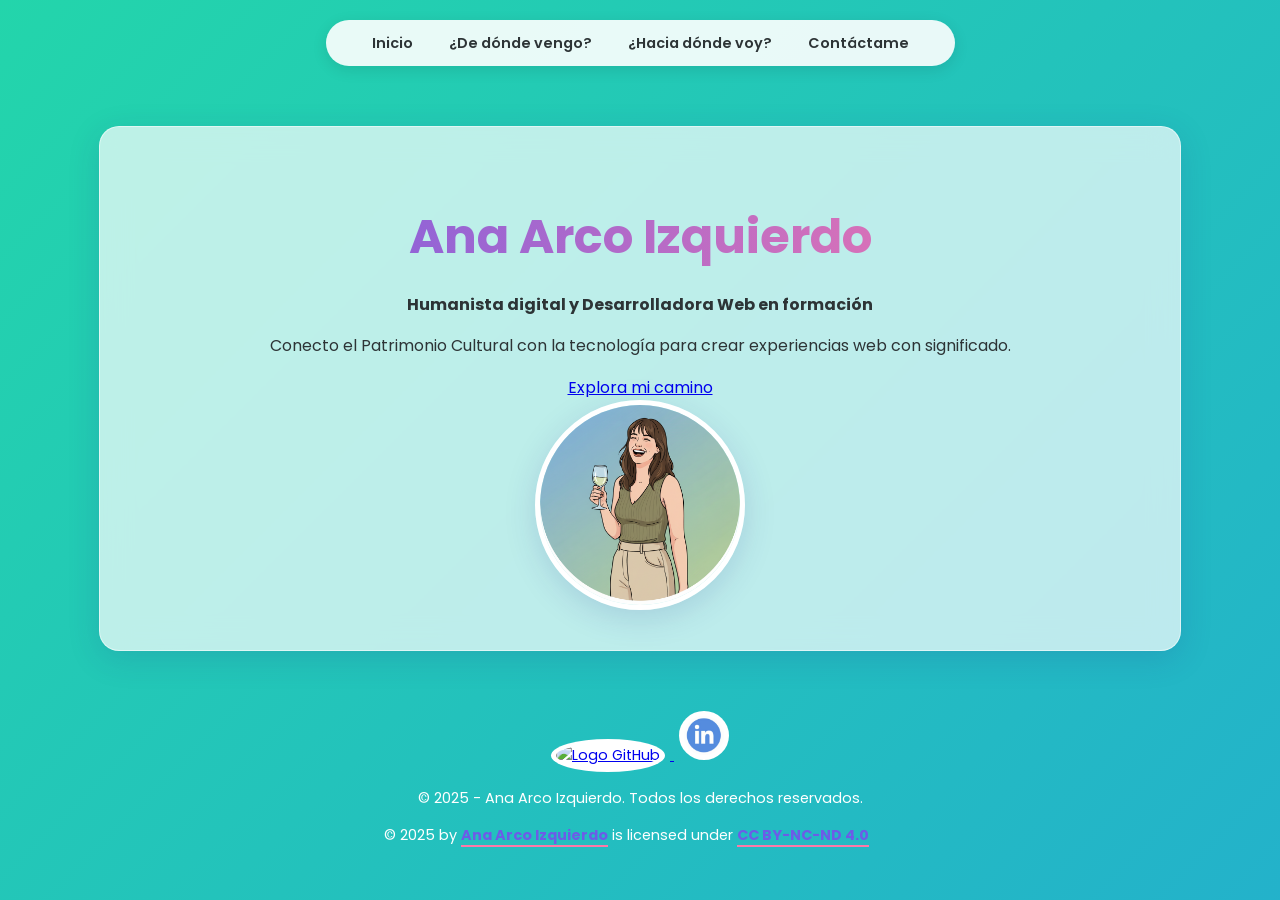
==== index.html @ acea3f71 ""feature: first cv interface"" ====
<!DOCTYPE html>
<!-- especifica el idioma de la página web, para facilitar las traducciones por ejemplo !-->
<html lang="es">
<head>
    <!-- Esta etiqueta sirver para poder representar tildes del español -->
    <meta charset="UTF-8">

    <!-- La etiqueta viewport es obligatoria en la actualidad para mostrar el 100% de la pantalla del móvil -->
    <meta name="viewport" content="width=device-width, initial-scale=1.0">
    
    <!-- descripción y resumen para los motores de búsqueda -->
    <meta name="description" content="Resumen breve y único del contenido de esta página.">
    
    <!-- Título visible en el navegador -->
    <title>Título de la Página - Ana Arco</title>
    
    <!-- Enlace para conectar el css.  <link rel="stylesheet" href="css/style.css"> -->
	<link rel="stylesheet" href="style/style1.css">
	
	<!-- Enlace para favicon -->
	<link rel="icon" href="images/favicon_ana.jpg" type="image/x-icon">
	
</head>
<body><center>

    <header>
        <nav>
            <th>
                <td><a href="index.html">Inicio</a></td>
                <td><a href="trayectoria.html">¿De dónde vengo?</a></td>
                <td><a href="enfoque.html">¿Hacia dónde voy?</a></td>
                <td><a href="contacto.html">Contáctame</a></td>
            </ul>
        </nav>
    </header>

    <main>
		<h1>Ana Arco Izquierdo</h1>
		<section>
			<p><strong>Humanista digital y Desarrolladora Web en formación</strong> </p>
			<p>Conecto el Patrimonio Cultural con la tecnología para crear experiencias web con significado.</p>
			<a href="trayectoria.html">Explora mi camino</a>
		</section>
		<img src="images/avatar1_Ana.png" alt="avatar de Ana" width="300">
    </main>
    <footer>
        <div class="social-links">
            <!-- target="_blank" - Instrucción para 'Abrir en una Nueva Pestaña' -->
            <!-- Protección contra phishing -->
            <!-- rel="noopener noreferrer" instrucción para 'Abrir el enlace en una nueva pestaña, pero abre enlace 
            de forma segura, cortando cualquier lazo con mi página, y de forma privada, sin decirle a dónde vas desde aquí." -->
            
            <a href="https://github.com/Anarkz7" target="_blank" rel="noopener noreferrer">
				<img src="https://cdn.worldvectorlogo.com/logos/github-icon-2.svg" alt="Logo GitHub" width="40">
			</a>
			<a href="https://www.linkedin.com/in/ana-arco-izquierdo-b6732329b/" target="_blank" rel="noopener noreferrer">
				<img src="images/logoLinkedin.png" alt="Logo Linkedin" width="40>">
			</a>
        </div>
        <!-- El &copy; presenta en la página web el símbolo de copiright -->
        <p>&copy; 2025 - Ana Arco Izquierdo. Todos los derechos reservados.</p>
		<p>© 2025 by 
			<a href="https://example.com">Ana Arco Izquierdo</a> 
			is licensed under 
			<a href="https://creativecommons.org/licenses/by-nc-nd/4.0/">CC BY-NC-ND 4.0</a>
			<img src="https://mirrors.creativecommons.org/presskit/icons/cc.svg" alt="" style="max-width: 1em;max-height:1em;margin-left: .2em;">
			<img src="https://mirrors.creativecommons.org/presskit/icons/by.svg" alt="" style="max-width: 1em;max-height:1em;margin-left: .2em;">
			<img src="https://mirrors.creativecommons.org/presskit/icons/nc.svg" alt="" style="max-width: 1em;max-height:1em;margin-left: .2em;">
			<img src="https://mirrors.creativecommons.org/presskit/icons/nd.svg" alt="" style="max-width: 1em;max-height:1em;margin-left: .2em;">
		</p>
    </footer>

</center></body>
</html>
---- style/style1.css ----
/* =========================================
   1. IMPORTACIÓN Y VARIABLES
   ========================================= */
@import url('https://fonts.googleapis.com/css2?family=Poppins:wght@300;400;600;700&display=swap');

:root {
    /* Colores Vibrantes pero Suaves */
    --primary: #6c5ce7;      /* Violeta moderno */
    --secondary: #a29bfe;    /* Lavanda */
    --accent: #fd79a8;       /* Rosa chicle suave */
    --dark: #2d3436;         /* Texto oscuro */
    --light: #ffffff;        /* Texto claro */
    
    /* Efecto Cristal (Glassmorphism) */
    --glass-bg: rgba(255, 255, 255, 0.7);
    --glass-border: 1px solid rgba(255, 255, 255, 0.5);
    --blur: blur(15px);
    
    /* Sombras modernas */
    --shadow: 0 8px 32px 0 rgba(31, 38, 135, 0.15);
}

/* =========================================
   2. FONDO ANIMADO (El factor "WOW")
   ========================================= */
body {
    font-family: 'Poppins', sans-serif;
    margin: 0;
    padding: 0;
    color: var(--dark);
    line-height: 1.6;
    min-height: 100vh;
    
    /* Fondo con degradado animado */
    background: linear-gradient(-45deg, #ee7752, #e73c7e, #23a6d5, #23d5ab);
    background-size: 400% 400%;
    animation: gradientBG 15s ease infinite;
    
    display: flex;
    flex-direction: column;
}

@keyframes gradientBG {
    0% { background-position: 0% 50%; }
    50% { background-position: 100% 50%; }
    100% { background-position: 0% 50%; }
}

/* =========================================
   3. HEADER Y NAVEGACIÓN (FLOTANTE)
   ========================================= */
header {
    padding: 20px;
    display: flex;
    justify-content: center;
}

nav {
    background: rgba(255, 255, 255, 0.9);
    padding: 10px 30px;
    border-radius: 50px; /* Forma de píldora */
    box-shadow: 0 4px 15px rgba(0,0,0,0.1);
}

nav ul {
    list-style: none;
    display: flex;
    gap: 20px;
    margin: 0;
    padding: 0;
    align-items: center; /* Alineación vertical */
}

nav a {
    text-decoration: none;
    color: var(--dark);
    font-weight: 600;
    font-size: 0.9rem;
    padding: 8px 16px;
    border-radius: 20px;
    transition: all 0.3s ease;
}

nav a:hover {
    background-color: var(--primary);
    color: white;
    transform: translateY(-2px);
}

/* =========================================
   4. CONTENEDOR CRISTAL (MAIN)
   ========================================= */
main {
    max-width: 1000px;
    width: 90%;
    margin: 40px auto;
    background: var(--glass-bg);
    backdrop-filter: var(--blur); /* Aquí ocurre la magia del desenfoque */
    -webkit-backdrop-filter: var(--blur); /* Para Safari */
    border: var(--glass-border);
    border-radius: 20px;
    padding: 40px;
    box-shadow: var(--shadow);
    flex: 1; /* Empuja el footer */
}

/* Títulos con Degradado de Texto */
h1 {
    font-size: 3rem;
    text-align: center;
    margin-bottom: 1rem;
    background: linear-gradient(to right, var(--primary), var(--accent));
    -webkit-background-clip: text;
    background-clip: text;
    color: transparent; /* El texto toma el color del fondo */
    font-weight: 700;
}

h2 {
    color: var(--primary);
    font-size: 1.8rem;
    margin-top: 2rem;
    border-bottom: 2px solid rgba(108, 92, 231, 0.2);
    padding-bottom: 10px;
    display: inline-block;
}

h3 {
    color: var(--accent);
    margin-top: 1.5rem;
}

/* Enlaces bonitos dentro del texto */
p a {
    color: var(--primary);
    font-weight: bold;
    text-decoration: none;
    border-bottom: 2px solid var(--accent);
}

/* =========================================
   5. IMÁGENES Y TARJETAS
   ========================================= */
img {
    max-width: 100%;
    height: auto;
    border-radius: 15px;
    transition: transform 0.4s ease;
}

img:hover {
    transform: scale(1.02) rotate(1deg); /* Efecto divertido al pasar ratón */
    box-shadow: 0 10px 20px rgba(0,0,0,0.2);
}

/* Avatar circular perfecto */
img[alt*="avatar"], img[alt*="Avatar"] {
    width: 200px;
    height: 200px;
    object-fit: cover;
    border-radius: 50%;
    border: 5px solid white;
    box-shadow: var(--shadow);
    margin: 0 auto;
    display: block;
}

/* Estilo para los 'Aside' y 'Section' internos */
aside, section[alt="Tabla Formación Académica"], article {
    background: rgba(255, 255, 255, 0.6);
    border-radius: 15px;
    padding: 20px;
    margin: 20px 0;
    border: 1px solid white;
}

/* =========================================
   6. TABLAS (Limpias y modernas)
   ========================================= */
table {
    width: 100%;
    border-collapse: collapse;
    background: white;
    border-radius: 10px;
    overflow: hidden; /* Para que las esquinas sigan redondas */
    box-shadow: 0 5px 15px rgba(0,0,0,0.05);
    margin-top: 20px;
}

th {
    background-color: var(--primary);
    color: white;
    padding: 15px;
    text-align: left;
}

td {
    padding: 15px;
    border-bottom: 1px solid #eee;
    color: #555;
}

tr:hover td {
    background-color: #f9f9f9;
}

/* =========================================
   7. FORMULARIO (Estilo iOS)
   ========================================= */
form {
    background: white;
    padding: 30px;
    border-radius: 20px;
    box-shadow: var(--shadow);
}

input, textarea {
    width: 100%;
    padding: 15px;
    margin-bottom: 20px;
    border: 2px solid #eee;
    border-radius: 10px;
    background-color: #f9f9f9;
    font-family: 'Poppins', sans-serif;
    transition: 0.3s;
}

input:focus, textarea:focus {
    outline: none;
    border-color: var(--primary);
    background-color: white;
    box-shadow: 0 0 0 4px rgba(108, 92, 231, 0.1);
}

button {
    background: linear-gradient(to right, var(--primary), var(--secondary));
    color: white;
    border: none;
    padding: 15px 40px;
    border-radius: 50px;
    font-weight: bold;
    font-size: 1.1rem;
    cursor: pointer;
    box-shadow: 0 5px 15px rgba(108, 92, 231, 0.4);
    transition: transform 0.2s;
    width: 100%;
}

button:hover {
    transform: scale(1.05);
}

/* =========================================
   8. FOOTER
   ========================================= */
footer {
    text-align: center;
    padding: 20px;
    color: white; /* Texto blanco porque está sobre el fondo degradado */
    font-size: 0.9rem;
    margin-top: auto;
}

.social-links img {
    width: 40px;
    background: white; /* Círculo blanco detrás del icono */
    border-radius: 50%;
    padding: 5px;
    margin: 0 5px;
}

/* =========================================
   9. RESPONSIVE
   ========================================= */
@media (max-width: 768px) {
    h1 { font-size: 2rem; }
    
    nav ul {
        flex-direction: column;
        gap: 10px;
    }
    
    nav {
        border-radius: 20px;
        width: 100%;
        text-align: center;
    }
    
    main {
        padding: 20px;
        width: 95%;
    }
    
    table {
        display: block;
        overflow-x: auto;
    }
}
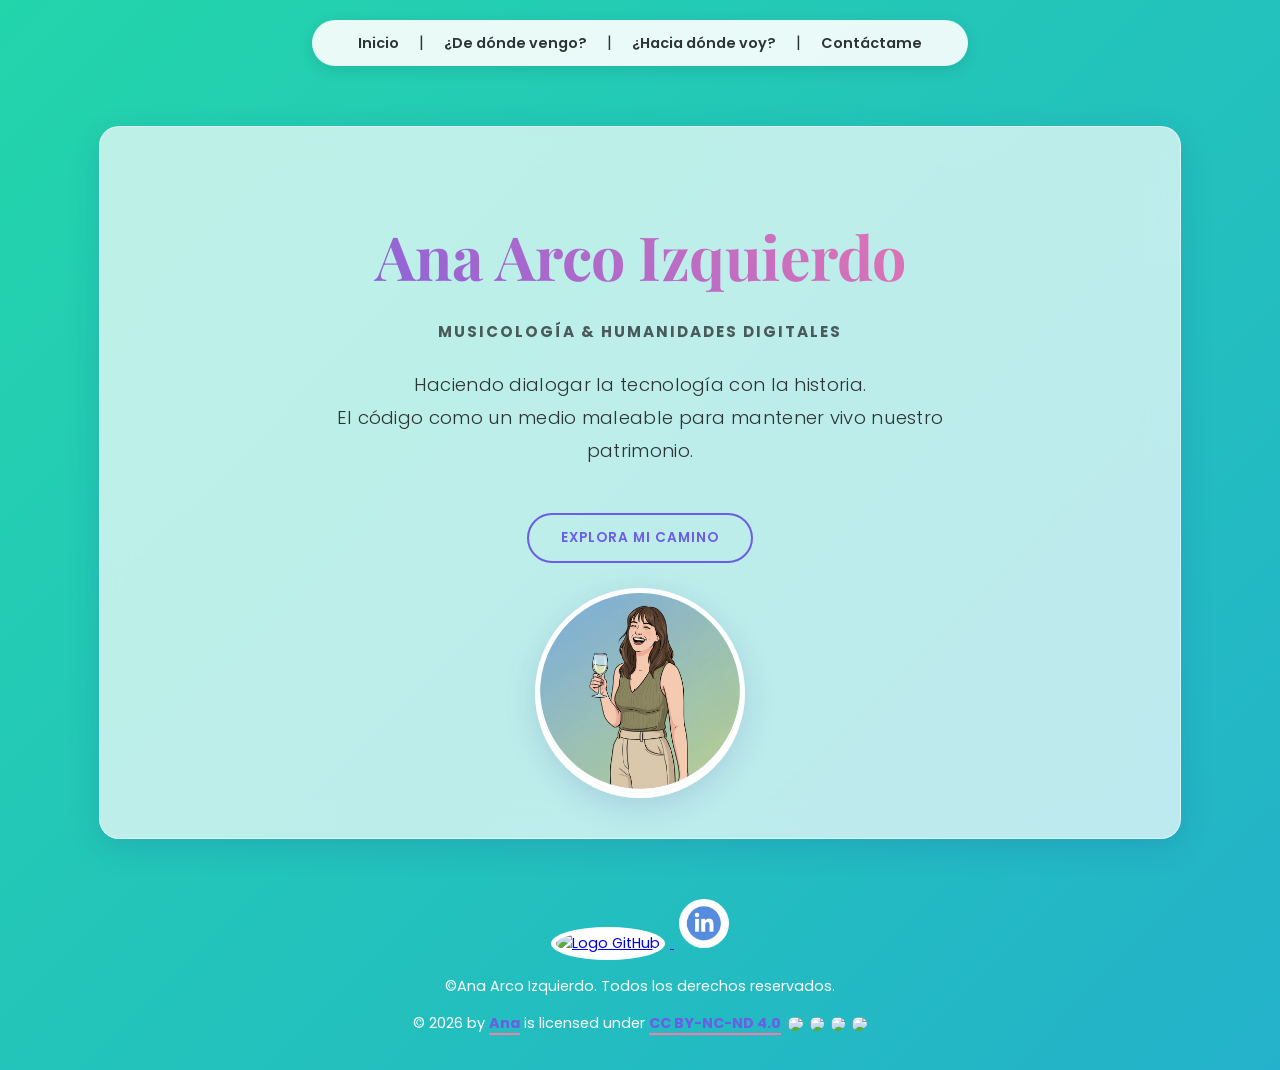
==== commit f821f51a: ""feat: update home"" ====
--- a/index.html
+++ b/index.html
@@ -1,74 +1,87 @@
 <!DOCTYPE html>
-<!-- especifica el idioma de la página web, para facilitar las traducciones por ejemplo !-->
 <html lang="es">
+
 <head>
-    <!-- Esta etiqueta sirver para poder representar tildes del español -->
     <meta charset="UTF-8">
+    <meta name="viewport" content="width=device-width, initial-scale=1.0">
 
-    <!-- La etiqueta viewport es obligatoria en la actualidad para mostrar el 100% de la pantalla del móvil -->
-    <meta name="viewport" content="width=device-width, initial-scale=1.0">
-    
-    <!-- descripción y resumen para los motores de búsqueda -->
-    <meta name="description" content="Resumen breve y único del contenido de esta página.">
-    
-    <!-- Título visible en el navegador -->
-    <title>Título de la Página - Ana Arco</title>
-    
-    <!-- Enlace para conectar el css.  <link rel="stylesheet" href="css/style.css"> -->
-	<link rel="stylesheet" href="style/style1.css">
-	
-	<!-- Enlace para favicon -->
-	<link rel="icon" href="images/favicon_ana.jpg" type="image/x-icon">
-	
+    <!-- Descripción optimizada para motores de búsqueda -->
+    <meta name="description"
+        content="Espacio profesional y portafolio de Ana Arco Izquierdo. Explorando la intersección entre la musicología histórica, la preservación documental y las herramientas digitales.">
+
+    <!-- El título visualizado en el explorador -->
+    <title>Home | Ana Arco</title>
+
+    <!-- Añadimos Playfair Display para el nombre en el título principal (Elegancia clásica) -->
+    <link rel="stylesheet"
+        href="https://fonts.googleapis.com/css2?family=Playfair+Display:ital,wght@0,700;1,400&family=Poppins:wght@300;400;600;700&display=swap">
+    <link rel="stylesheet" href="style/style1.css">
+    <link rel="icon" href="images/favicon_ana.jpg" type="image/x-icon">
 </head>
-<body><center>
 
-    <header>
-        <nav>
-            <th>
-                <td><a href="index.html">Inicio</a></td>
-                <td><a href="trayectoria.html">¿De dónde vengo?</a></td>
-                <td><a href="enfoque.html">¿Hacia dónde voy?</a></td>
-                <td><a href="contacto.html">Contáctame</a></td>
-            </ul>
-        </nav>
-    </header>
+<body>
+    <center>
 
-    <main>
-		<h1>Ana Arco Izquierdo</h1>
-		<section>
-			<p><strong>Humanista digital y Desarrolladora Web en formación</strong> </p>
-			<p>Conecto el Patrimonio Cultural con la tecnología para crear experiencias web con significado.</p>
-			<a href="trayectoria.html">Explora mi camino</a>
-		</section>
-		<img src="images/avatar1_Ana.png" alt="avatar de Ana" width="300">
-    </main>
-    <footer>
-        <div class="social-links">
-            <!-- target="_blank" - Instrucción para 'Abrir en una Nueva Pestaña' -->
-            <!-- Protección contra phishing -->
-            <!-- rel="noopener noreferrer" instrucción para 'Abrir el enlace en una nueva pestaña, pero abre enlace 
-            de forma segura, cortando cualquier lazo con mi página, y de forma privada, sin decirle a dónde vas desde aquí." -->
-            
-            <a href="https://github.com/Anarkz7" target="_blank" rel="noopener noreferrer">
-				<img src="https://cdn.worldvectorlogo.com/logos/github-icon-2.svg" alt="Logo GitHub" width="40">
-			</a>
-			<a href="https://www.linkedin.com/in/ana-arco-izquierdo-b6732329b/" target="_blank" rel="noopener noreferrer">
-				<img src="images/logoLinkedin.png" alt="Logo Linkedin" width="40>">
-			</a>
-        </div>
-        <!-- El &copy; presenta en la página web el símbolo de copiright -->
-        <p>&copy; 2025 - Ana Arco Izquierdo. Todos los derechos reservados.</p>
-		<p>© 2025 by 
-			<a href="https://example.com">Ana Arco Izquierdo</a> 
-			is licensed under 
-			<a href="https://creativecommons.org/licenses/by-nc-nd/4.0/">CC BY-NC-ND 4.0</a>
-			<img src="https://mirrors.creativecommons.org/presskit/icons/cc.svg" alt="" style="max-width: 1em;max-height:1em;margin-left: .2em;">
-			<img src="https://mirrors.creativecommons.org/presskit/icons/by.svg" alt="" style="max-width: 1em;max-height:1em;margin-left: .2em;">
-			<img src="https://mirrors.creativecommons.org/presskit/icons/nc.svg" alt="" style="max-width: 1em;max-height:1em;margin-left: .2em;">
-			<img src="https://mirrors.creativecommons.org/presskit/icons/nd.svg" alt="" style="max-width: 1em;max-height:1em;margin-left: .2em;">
-		</p>
-    </footer>
+        <header>
+            <nav>
+                <!-- Corregida la estructura de navegación para que sea válida y semántica -->
+                <a href="index.html">Inicio</a> |
+                <a href="trayectoria.html">¿De dónde vengo?</a> |
+                <a href="enfoque.html">¿Hacia dónde voy?</a> |
+                <a href="contacto.html">Contáctame</a>
+            </nav>
+        </header>
 
-</center></body>
+        <main>
+            <h1 class="brand-name">Ana Arco Izquierdo</h1>
+
+            <section class="manifesto-section">
+                <p class="subtitle">Musicología & Humanidades Digitales</p>
+
+                <!-- Texto ultra-corto, conceptual y rítmico -->
+                <p class="poetic-text">
+                    Haciendo dialogar la tecnología con la historia.<br>
+                    El código como un medio maleable para mantener vivo nuestro patrimonio.
+                </p>
+
+                <br>
+                <a href="trayectoria.html" class="cta-link">Explora mi camino</a>
+            </section>
+
+            <br>
+            <img src="images/avatar1_Ana.png" alt="Avatar ilustrado de Ana Arco" width="300">
+        </main>
+
+        <footer>
+            <div class="social-links">
+                <a href="https://github.com/ana-arco" target="_blank" rel="noopener noreferrer">
+                    <img src="https://cdn.worldvectorlogo.com/logos/github-icon-2.svg" alt="Logo GitHub" width="40">
+                </a>
+                <!-- Corregidas las comillas duplicadas en el atributo width -->
+                <a href="https://www.linkedin.com/in/ana-arco-izquierdo-b6732329b/" target="_blank"
+                    rel="noopener noreferrer">
+                    <img src="images/logoLinkedin.png" alt="Logo LinkedIn" width="40">
+                </a>
+            </div>
+
+            <p>&copy;Ana Arco Izquierdo. Todos los derechos reservados.</p>
+            <p>&copy; 2026 by
+                <a href="index.html">Ana</a>
+                is licensed under
+                <a href="https://creativecommons.org/licenses/by-nc-nd/4.0/" target="_blank"
+                    rel="noopener noreferrer">CC BY-NC-ND 4.0</a>
+                <img src="https://mirrors.creativecommons.org/presskit/icons/cc.svg" alt="CC"
+                    style="max-width: 1em; max-height: 1em; margin-left: .2em; vertical-align: middle;">
+                <img src="https://mirrors.creativecommons.org/presskit/icons/by.svg" alt="BY"
+                    style="max-width: 1em; max-height: 1em; margin-left: .2em; vertical-align: middle;">
+                <img src="https://mirrors.creativecommons.org/presskit/icons/nc.svg" alt="NC"
+                    style="max-width: 1em; max-height: 1em; margin-left: .2em; vertical-align: middle;">
+                <img src="https://mirrors.creativecommons.org/presskit/icons/nd.svg" alt="ND"
+                    style="max-width: 1em; max-height: 1em; margin-left: .2em; vertical-align: middle;">
+            </p>
+        </footer>
+
+    </center>
+</body>
+
 </html>
--- a/style/style1.css
+++ b/style/style1.css
@@ -5,20 +5,26 @@
 
 :root {
     /* Colores Vibrantes pero Suaves */
-    --primary: #6c5ce7;      /* Violeta moderno */
-    --secondary: #a29bfe;    /* Lavanda */
-    --accent: #fd79a8;       /* Rosa chicle suave */
-    --dark: #2d3436;         /* Texto oscuro */
-    --light: #ffffff;        /* Texto claro */
-    
+    --primary: #6c5ce7;
+    /* Violeta moderno */
+    --secondary: #a29bfe;
+    /* Lavanda */
+    --accent: #fd79a8;
+    /* Rosa chicle suave */
+    --dark: #2d3436;
+    /* Texto oscuro */
+    --light: #ffffff;
+    /* Texto claro */
+
     /* Efecto Cristal (Glassmorphism) */
     --glass-bg: rgba(255, 255, 255, 0.7);
     --glass-border: 1px solid rgba(255, 255, 255, 0.5);
     --blur: blur(15px);
-    
+
     /* Sombras modernas */
     --shadow: 0 8px 32px 0 rgba(31, 38, 135, 0.15);
 }
+
 
 /* =========================================
    2. FONDO ANIMADO (El factor "WOW")
@@ -30,20 +36,28 @@
     color: var(--dark);
     line-height: 1.6;
     min-height: 100vh;
-    
+
     /* Fondo con degradado animado */
     background: linear-gradient(-45deg, #ee7752, #e73c7e, #23a6d5, #23d5ab);
     background-size: 400% 400%;
     animation: gradientBG 15s ease infinite;
-    
+
     display: flex;
     flex-direction: column;
 }
 
 @keyframes gradientBG {
-    0% { background-position: 0% 50%; }
-    50% { background-position: 100% 50%; }
-    100% { background-position: 0% 50%; }
+    0% {
+        background-position: 0% 50%;
+    }
+
+    50% {
+        background-position: 100% 50%;
+    }
+
+    100% {
+        background-position: 0% 50%;
+    }
 }
 
 /* =========================================
@@ -58,8 +72,9 @@
 nav {
     background: rgba(255, 255, 255, 0.9);
     padding: 10px 30px;
-    border-radius: 50px; /* Forma de píldora */
-    box-shadow: 0 4px 15px rgba(0,0,0,0.1);
+    border-radius: 50px;
+    /* Forma de píldora */
+    box-shadow: 0 4px 15px rgba(0, 0, 0, 0.1);
 }
 
 nav ul {
@@ -68,7 +83,8 @@
     gap: 20px;
     margin: 0;
     padding: 0;
-    align-items: center; /* Alineación vertical */
+    align-items: center;
+    /* Alineación vertical */
 }
 
 nav a {
@@ -95,13 +111,16 @@
     width: 90%;
     margin: 40px auto;
     background: var(--glass-bg);
-    backdrop-filter: var(--blur); /* Aquí ocurre la magia del desenfoque */
-    -webkit-backdrop-filter: var(--blur); /* Para Safari */
+    backdrop-filter: var(--blur);
+    /* Aquí ocurre la magia del desenfoque */
+    -webkit-backdrop-filter: var(--blur);
+    /* Para Safari */
     border: var(--glass-border);
     border-radius: 20px;
     padding: 40px;
     box-shadow: var(--shadow);
-    flex: 1; /* Empuja el footer */
+    flex: 1;
+    /* Empuja el footer */
 }
 
 /* Títulos con Degradado de Texto */
@@ -112,7 +131,8 @@
     background: linear-gradient(to right, var(--primary), var(--accent));
     -webkit-background-clip: text;
     background-clip: text;
-    color: transparent; /* El texto toma el color del fondo */
+    color: transparent;
+    /* El texto toma el color del fondo */
     font-weight: 700;
 }
 
@@ -149,12 +169,14 @@
 }
 
 img:hover {
-    transform: scale(1.02) rotate(1deg); /* Efecto divertido al pasar ratón */
-    box-shadow: 0 10px 20px rgba(0,0,0,0.2);
+    transform: scale(1.02) rotate(1deg);
+    /* Efecto divertido al pasar ratón */
+    box-shadow: 0 10px 20px rgba(0, 0, 0, 0.2);
 }
 
 /* Avatar circular perfecto */
-img[alt*="avatar"], img[alt*="Avatar"] {
+img[alt*="avatar"],
+img[alt*="Avatar"] {
     width: 200px;
     height: 200px;
     object-fit: cover;
@@ -166,7 +188,9 @@
 }
 
 /* Estilo para los 'Aside' y 'Section' internos */
-aside, section[alt="Tabla Formación Académica"], article {
+aside,
+section[alt="Tabla Formación Académica"],
+article {
     background: rgba(255, 255, 255, 0.6);
     border-radius: 15px;
     padding: 20px;
@@ -182,8 +206,9 @@
     border-collapse: collapse;
     background: white;
     border-radius: 10px;
-    overflow: hidden; /* Para que las esquinas sigan redondas */
-    box-shadow: 0 5px 15px rgba(0,0,0,0.05);
+    overflow: hidden;
+    /* Para que las esquinas sigan redondas */
+    box-shadow: 0 5px 15px rgba(0, 0, 0, 0.05);
     margin-top: 20px;
 }
 
@@ -214,7 +239,8 @@
     box-shadow: var(--shadow);
 }
 
-input, textarea {
+input,
+textarea {
     width: 100%;
     padding: 15px;
     margin-bottom: 20px;
@@ -225,7 +251,8 @@
     transition: 0.3s;
 }
 
-input:focus, textarea:focus {
+input:focus,
+textarea:focus {
     outline: none;
     border-color: var(--primary);
     background-color: white;
@@ -256,14 +283,16 @@
 footer {
     text-align: center;
     padding: 20px;
-    color: white; /* Texto blanco porque está sobre el fondo degradado */
+    color: white;
+    /* Texto blanco porque está sobre el fondo degradado */
     font-size: 0.9rem;
     margin-top: auto;
 }
 
 .social-links img {
     width: 40px;
-    background: white; /* Círculo blanco detrás del icono */
+    background: white;
+    /* Círculo blanco detrás del icono */
     border-radius: 50%;
     padding: 5px;
     margin: 0 5px;
@@ -273,26 +302,149 @@
    9. RESPONSIVE
    ========================================= */
 @media (max-width: 768px) {
-    h1 { font-size: 2rem; }
-    
+    h1 {
+        font-size: 2rem;
+    }
+
     nav ul {
         flex-direction: column;
         gap: 10px;
     }
-    
+
     nav {
         border-radius: 20px;
         width: 100%;
         text-align: center;
     }
-    
+
     main {
         padding: 20px;
         width: 95%;
     }
-    
+
     table {
         display: block;
         overflow-x: auto;
     }
+}
+
+/* =========================================
+   10. BOTÓN LLAMADA A LA ACCIÓN (CTA)
+   ========================================= */
+.cta-link,
+p .cta-link {
+    display: inline-block;
+    padding: 12px 32px;
+    margin-top: 20px;
+
+    /* Usamos tus colores corporativos */
+    color: var(--primary);
+    background: transparent;
+    border: 2px solid var(--primary);
+    border-radius: 50px;
+    /* Sigue la estética píldora de tu menú */
+
+    /* Tipografía alineada con Poppins */
+    font-weight: 600;
+    text-decoration: none;
+    border-bottom: 2px solid var(--primary);
+    /* Sobrescribe el estilo por defecto de 'p a' */
+    text-transform: uppercase;
+    font-size: 0.85rem;
+    letter-spacing: 1px;
+
+    /* Suavizado en la animación */
+    transition: all 0.3s ease-in-out;
+}
+
+/* Efecto al pasar el ratón (Hover) */
+.cta-link:hover,
+p .cta-link:hover {
+    color: var(--light);
+    /* Relleno con el degradado fluido que usas en tus botones de formulario */
+    background: linear-gradient(to right, var(--primary), var(--accent));
+    border-color: transparent;
+    border-bottom: 2px solid transparent;
+
+    /* Usamos tu sombra de variables pero más compacta para el botón */
+    box-shadow: 0 5px 15px rgba(108, 92, 231, 0.3);
+    transform: translateY(-2px);
+}
+
+/* Efecto al presionar (Active) */
+.cta-link:active,
+p .cta-link:active {
+    transform: translateY(0);
+    box-shadow: 0 2px 5px rgba(108, 92, 231, 0.2);
+}
+
+/* =========================================
+   11. REFINAMIENTO DE MARCA (ANA ARCO)
+   ========================================= */
+
+/* Tu nombre: Sofisticado, clásico, con un toque digital cambiante */
+h1.brand-name {
+    font-family: 'Playfair Display', serif;
+    font-size: 3.8rem;
+    font-weight: 700;
+    letter-spacing: -0.5px;
+    margin-bottom: 0.5rem;
+
+    /* El factor dinámico/digital: usamos tu animación de fondo pero más rápida para el texto */
+    background: linear-gradient(45deg, var(--primary), var(--accent), #23a6d5);
+    background-size: 200% auto;
+    -webkit-background-clip: text;
+    background-clip: text;
+    color: transparent;
+    animation: shinyText 6s linear infinite;
+}
+
+@keyframes shinyText {
+    0% {
+        background-position: 0% 50%;
+    }
+
+    50% {
+        background-position: 100% 50%;
+    }
+
+    100% {
+        background-position: 0% 50%;
+    }
+}
+
+/* Subtítulo: Firme, moderno y limpio */
+.subtitle {
+    font-family: 'Poppins', sans-serif;
+    text-transform: uppercase;
+    font-weight: 700;
+    letter-spacing: 2px;
+    font-size: 0.95rem;
+    color: var(--dark);
+    opacity: 0.8;
+    margin-bottom: 1.5rem;
+}
+
+/* El Manifiesto: Escueto, con ritmo de partitura y aireado */
+.poetic-text {
+    font-family: 'Poppins', sans-serif;
+    font-weight: 300;
+    font-size: 1.15rem;
+    line-height: 1.8;
+    max-width: 650px;
+    margin: 0 auto;
+    color: var(--dark);
+    letter-spacing: 0.3px;
+}
+
+/* Ajuste responsive para pantallas móviles */
+@media (max-width: 768px) {
+    h1.brand-name {
+        font-size: 2.5rem;
+    }
+
+    .poetic-text {
+        font-size: 1rem;
+        padding: 0 10px;
+    }
 }
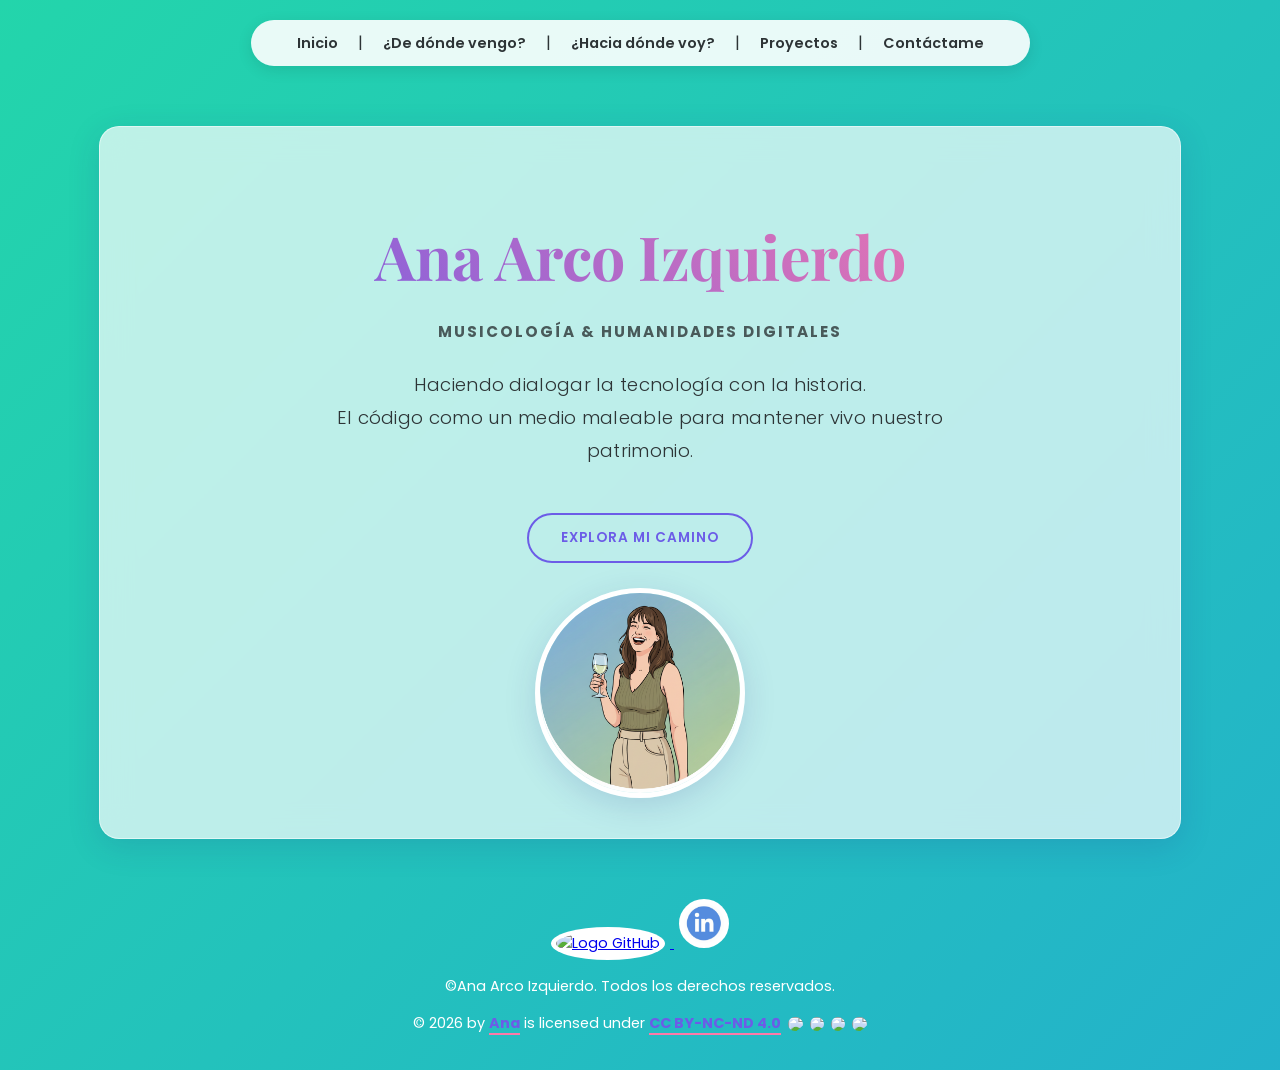
==== commit 58054c6f: ""feat: update text, designs and add proyecto.html"" ====
--- a/index.html
+++ b/index.html
@@ -28,6 +28,7 @@
                 <a href="index.html">Inicio</a> |
                 <a href="trayectoria.html">¿De dónde vengo?</a> |
                 <a href="enfoque.html">¿Hacia dónde voy?</a> |
+                <a href="proyectos.html">Proyectos</a> |
                 <a href="contacto.html">Contáctame</a>
             </nav>
         </header>
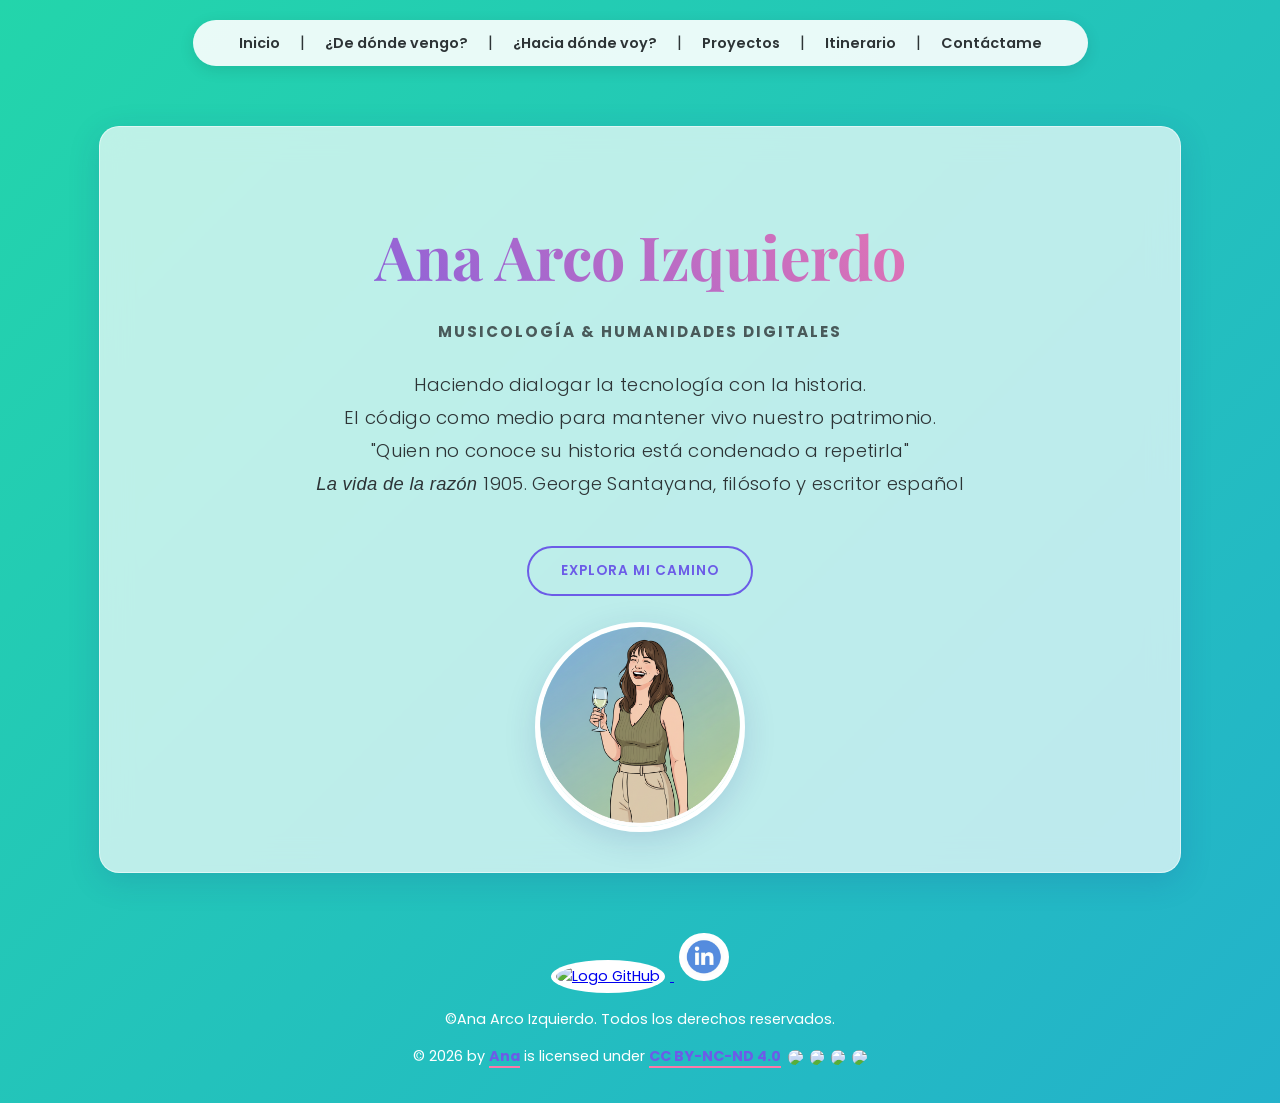
==== commit 74b58407: "feat: add Itinerario page, update navigation menus, improve content, and implement global glassmorph" ====
--- a/index.html
+++ b/index.html
@@ -29,6 +29,7 @@
                 <a href="trayectoria.html">¿De dónde vengo?</a> |
                 <a href="enfoque.html">¿Hacia dónde voy?</a> |
                 <a href="proyectos.html">Proyectos</a> |
+                <a href="itinerario.html">Itinerario</a> |
                 <a href="contacto.html">Contáctame</a>
             </nav>
         </header>
@@ -42,7 +43,11 @@
                 <!-- Texto ultra-corto, conceptual y rítmico -->
                 <p class="poetic-text">
                     Haciendo dialogar la tecnología con la historia.<br>
-                    El código como un medio maleable para mantener vivo nuestro patrimonio.
+                    El código como medio para mantener vivo nuestro patrimonio.<br>
+                    <quote>"Quien no conoce su historia está condenado a repetirla"</quote><br>
+                    <i>La vida de la razón</i> 1905.
+
+                    George Santayana, filósofo y escritor español
                 </p>
 
                 <br>
--- a/style/style1.css
+++ b/style/style1.css
@@ -40,7 +40,7 @@
     /* Fondo con degradado animado */
     background: linear-gradient(-45deg, #ee7752, #e73c7e, #23a6d5, #23d5ab);
     background-size: 400% 400%;
-    animation: gradientBG 15s ease infinite;
+    animation: gradientBG 30s ease infinite;
 
     display: flex;
     flex-direction: column;
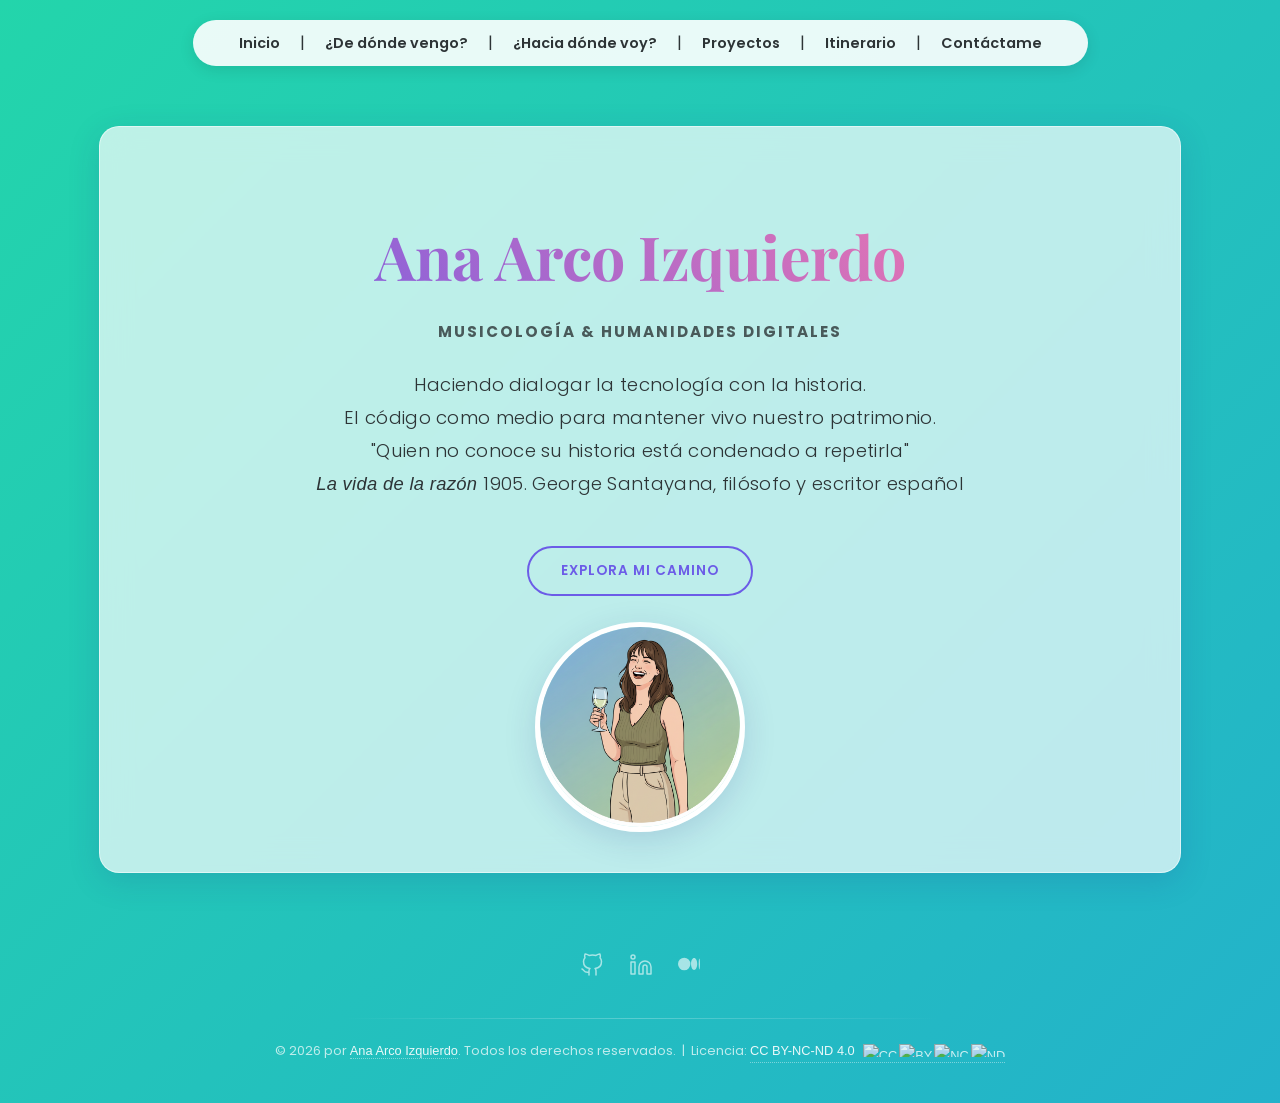
==== commit 2a728bcd: "refactor: redesign footer components to use SVG icons and add a dedicated stylesheet for consistent " ====
--- a/index.html
+++ b/index.html
@@ -59,32 +59,55 @@
         </main>
 
         <footer>
-            <div class="social-links">
-                <a href="https://github.com/ana-arco" target="_blank" rel="noopener noreferrer">
-                    <img src="https://cdn.worldvectorlogo.com/logos/github-icon-2.svg" alt="Logo GitHub" width="40">
+
+            <div class="minimal-social-links">
+                <!-- Icono de GitHub lineal -->
+                <a href="https://github.com/ana-arco" target="_blank" rel="noopener noreferrer" aria-label="GitHub">
+                    <svg viewBox="0 0 24 24" width="24" height="24" stroke="currentColor" stroke-width="1.5" fill="none"
+                        stroke-linecap="round" stroke-linejoin="round">
+                        <path
+                            d="M9 19c-5 1.5-5-2.5-7-3m14 6v-3.87a3.37 3.37 0 0 0-.94-2.61c3.14-.35 6.44-1.54 6.44-7A5.44 5.44 0 0 0 20 4.77 5.07 5.07 0 0 0 19.91 1S18.73.65 16 2.48a13.38 13.38 0 0 0-7 0C6.27.65 5.09 1 5.09 1A5.07 5.07 0 0 0 5 4.77a5.44 5.44 0 0 0-1.5 3.78c0 5.42 3.3 6.61 6.44 7A3.37 3.37 0 0 0 9 18.13V22">
+                        </path>
+                    </svg>
                 </a>
-                <!-- Corregidas las comillas duplicadas en el atributo width -->
+
+                <!-- Icono de LinkedIn lineal -->
                 <a href="https://www.linkedin.com/in/ana-arco-izquierdo-b6732329b/" target="_blank"
-                    rel="noopener noreferrer">
-                    <img src="images/logoLinkedin.png" alt="Logo LinkedIn" width="40">
+                    rel="noopener noreferrer" aria-label="LinkedIn">
+                    <svg viewBox="0 0 24 24" width="24" height="24" stroke="currentColor" stroke-width="1.5" fill="none"
+                        stroke-linecap="round" stroke-linejoin="round">
+                        <path d="M16 8a6 6 0 0 1 6 6v7h-4v-7a2 2 0 0 0-2-2 2 2 0 0 0-2 2v7h-4v-7a6 6 0 0 1 6-6z"></path>
+                        <rect x="2" y="9" width="4" height="12"></rect>
+                        <circle cx="4" cy="4" r="2"></circle>
+                    </svg>
+                </a>
+
+                <!-- Logotipo Tipográfico Oficial de Medium (M con Serifas) -->
+                <a href="https://medium.com/@ana.arco" target="_blank" rel="noopener noreferrer" aria-label="Medium">
+                    <svg viewBox="0 0 24 24" width="22" height="22" fill="currentColor">
+                        <path
+                            d="M13.54 12a6.8 6.8 0 01-6.77 6.82A6.8 6.8 0 010 12a6.8 6.8 0 016.77-6.82A6.8 6.8 0 0113.54 12zm7.42 0c0 3.54-1.51 6.42-3.38 6.42s-3.38-2.88-3.38-6.42 1.51-6.42 3.38-6.42 3.38 2.88 3.38 6.42zm3.04 0c0 3.29-.32 5.96-.71 5.96s-.71-2.67-.71-5.96.32-5.96.71-5.96.71 2.67.71 5.96z" />
+                    </svg>
                 </a>
             </div>
-
-            <p>&copy;Ana Arco Izquierdo. Todos los derechos reservados.</p>
-            <p>&copy; 2026 by
-                <a href="index.html">Ana</a>
-                is licensed under
-                <a href="https://creativecommons.org/licenses/by-nc-nd/4.0/" target="_blank"
-                    rel="noopener noreferrer">CC BY-NC-ND 4.0</a>
-                <img src="https://mirrors.creativecommons.org/presskit/icons/cc.svg" alt="CC"
-                    style="max-width: 1em; max-height: 1em; margin-left: .2em; vertical-align: middle;">
-                <img src="https://mirrors.creativecommons.org/presskit/icons/by.svg" alt="BY"
-                    style="max-width: 1em; max-height: 1em; margin-left: .2em; vertical-align: middle;">
-                <img src="https://mirrors.creativecommons.org/presskit/icons/nc.svg" alt="NC"
-                    style="max-width: 1em; max-height: 1em; margin-left: .2em; vertical-align: middle;">
-                <img src="https://mirrors.creativecommons.org/presskit/icons/nd.svg" alt="ND"
-                    style="max-width: 1em; max-height: 1em; margin-left: .2em; vertical-align: middle;">
-            </p>
+            <hr class="footer-divider">
+            <div class="footer-legal">
+                <p>
+                    &copy; 2026 por <a href="index.html" class="legal-link">Ana Arco Izquierdo</a>. Todos los derechos
+                    reservados.
+                    &nbsp;|&nbsp; Licencia:
+                    <a href="https://creativecommons.org/licenses/by-nc-nd/4.0/" target="_blank"
+                        rel="noopener noreferrer" class="legal-link cc-license-link">
+                        CC BY-NC-ND 4.0
+                        <span class="cc-icons">
+                            <img src="https://mirrors.creativecommons.org/presskit/icons/cc.svg" alt="CC">
+                            <img src="https://mirrors.creativecommons.org/presskit/icons/by.svg" alt="BY">
+                            <img src="https://mirrors.creativecommons.org/presskit/icons/nc.svg" alt="NC">
+                            <img src="https://mirrors.creativecommons.org/presskit/icons/nd.svg" alt="ND">
+                        </span>
+                    </a>
+                </p>
+            </div>
         </footer>
 
     </center>
--- a/style/style1.css
+++ b/style/style1.css
@@ -281,21 +281,113 @@
    8. FOOTER
    ========================================= */
 footer {
+    display: flex;
+    flex-direction: column;
+    align-items: center;
+    justify-content: center;
+    gap: 15px;
+    padding: 40px 20px;
+    color: rgba(255, 255, 255, 0.7);
+    font-size: 0.8rem;
+    margin-top: auto;
+    width: 100%;
+    box-sizing: border-box;
+}
+
+.footer-social {
+    display: flex;
+    gap: 20px;
+    justify-content: center;
+    align-items: center;
+}
+
+.footer-social .social-icon {
+    display: inline-block;
+    transition: transform 0.3s ease, opacity 0.3s ease;
+    opacity: 0.75;
+}
+
+.footer-social .social-icon:hover {
+    transform: translateY(-3px) scale(1.05);
+    opacity: 1;
+}
+
+.footer-social .social-icon img {
+    width: 32px;
+    height: 32px;
+    display: block;
+    border-radius: 0;
+    background: transparent;
+    padding: 0;
+    box-shadow: none;
+}
+
+.footer-social .social-icon img:hover {
+    transform: none;
+    box-shadow: none;
+}
+
+.footer-divider {
+    width: 100%;
+    max-width: 600px;
+    border: 0;
+    height: 1px;
+    background: linear-gradient(to right, transparent, rgba(255, 255, 255, 0.25), transparent);
+    margin: 5px 0;
+}
+
+.footer-legal {
     text-align: center;
-    padding: 20px;
-    color: white;
-    /* Texto blanco porque está sobre el fondo degradado */
-    font-size: 0.9rem;
-    margin-top: auto;
-}
-
-.social-links img {
-    width: 40px;
-    background: white;
-    /* Círculo blanco detrás del icono */
-    border-radius: 50%;
-    padding: 5px;
-    margin: 0 5px;
+    line-height: 1.8;
+}
+
+.footer-legal p {
+    margin: 0;
+}
+
+.footer-legal .legal-link {
+    color: rgba(255, 255, 255, 0.9);
+    text-decoration: none;
+    font-weight: 500;
+    border-bottom: 1px dotted rgba(255, 255, 255, 0.4);
+    transition: color 0.3s ease, border-color 0.3s ease;
+}
+
+.footer-legal .legal-link:hover {
+    color: var(--accent);
+    border-bottom-color: var(--accent);
+}
+
+.footer-legal .cc-license-link {
+    display: inline-flex;
+    align-items: center;
+    gap: 4px;
+    white-space: nowrap;
+}
+
+.footer-legal .cc-icons {
+    display: inline-flex;
+    align-items: center;
+    gap: 2px;
+    margin-left: 4px;
+}
+
+.footer-legal .cc-icons img {
+    height: 1em;
+    width: auto;
+    display: inline-block;
+    border-radius: 0;
+    opacity: 0.85;
+    transition: opacity 0.3s ease;
+}
+
+.footer-legal .cc-license-link:hover .cc-icons img {
+    opacity: 1;
+}
+
+.footer-legal .cc-icons img:hover {
+    transform: none;
+    box-shadow: none;
 }
 
 /* =========================================
@@ -447,4 +539,28 @@
         font-size: 1rem;
         padding: 0 10px;
     }
+}
+
+
+.minimal-social-links {
+    display: flex;
+    justify-content: center;
+    gap: 25px;
+    margin-bottom: 15px;
+}
+
+
+.minimal-social-links a {
+    color: rgba(255, 255, 255, 0.6);
+    /* Blanco semitransparente, muy fino */
+    fill: rgba(255, 255, 255, 0.6);
+    /* Esto asegura que el logo de Medium herede el mismo tono sutil */
+    transition: all 0.3s ease;
+}
+
+.minimal-social-links a:hover {
+    color: rgba(255, 255, 255, 1);
+    /* Se ilumina por completo al pasar el cursor */
+    fill: rgba(255, 255, 255, 1);
+    transform: translateY(-1px);
 }
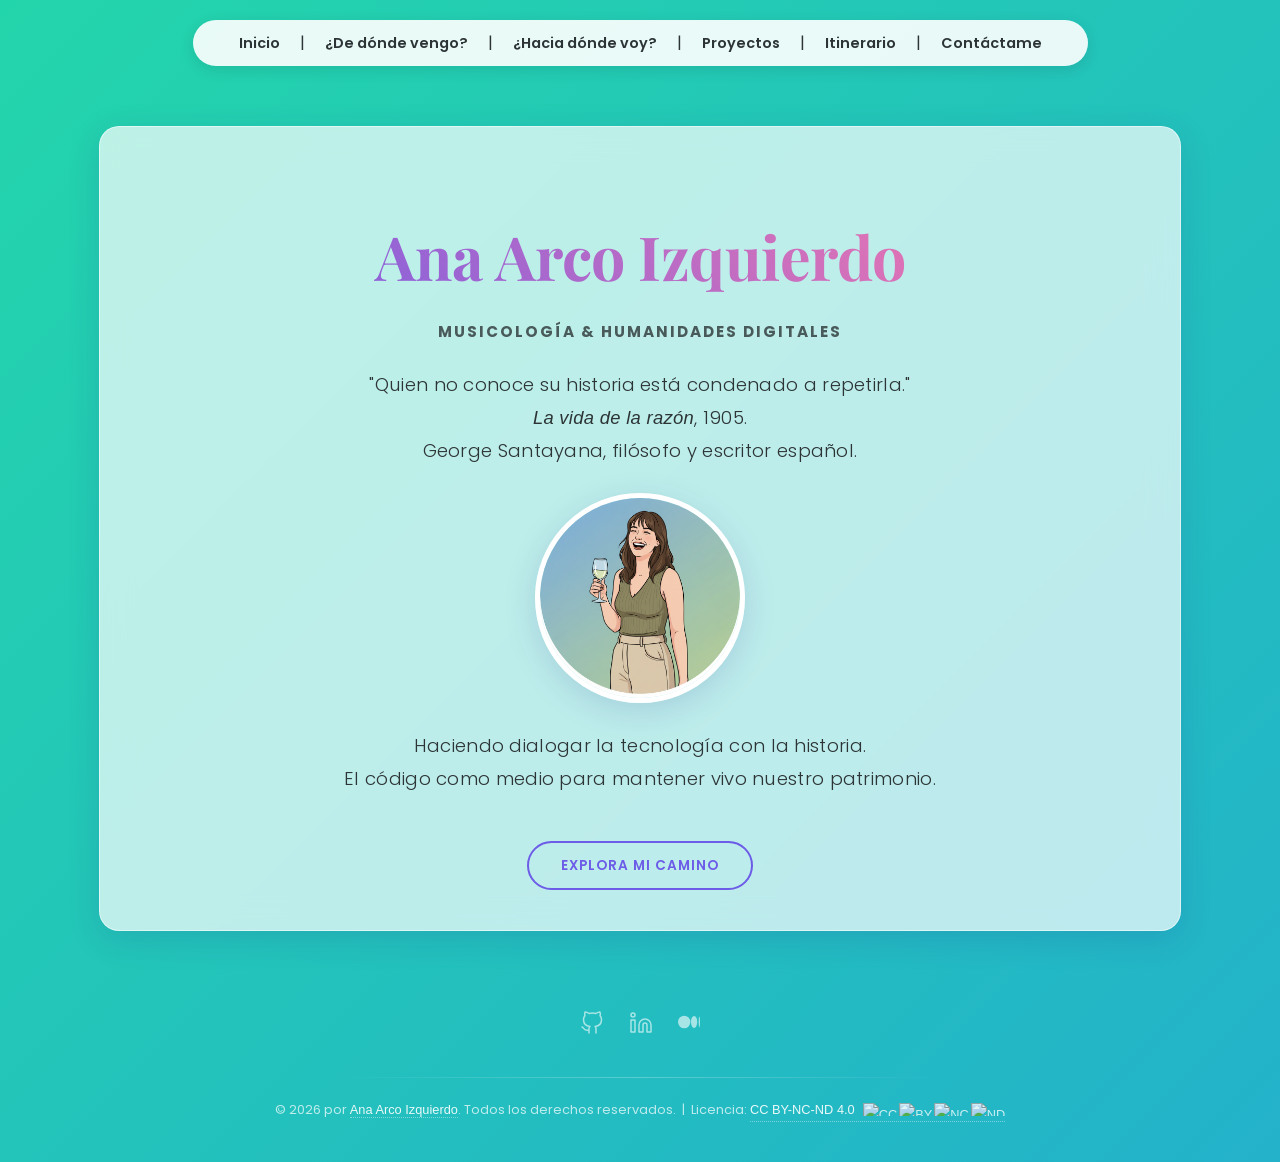
==== commit 9b48eab5: "feat: reorganize manifesto section and move avatar image position in index.html" ====
--- a/index.html
+++ b/index.html
@@ -42,20 +42,27 @@
 
                 <!-- Texto ultra-corto, conceptual y rítmico -->
                 <p class="poetic-text">
+                    <quote>"Quien no conoce su historia está condenado a repetirla."</quote><br>
+                    <i>La vida de la razón</i>, 1905.<br>
+                    George Santayana, filósofo y escritor español.
+                </p>
+
+            </section>
+
+            <br>
+            <img src="images/avatar1_Ana.png" alt="Avatar ilustrado de Ana Arco" width="300">
+            <br>
+
+            <section class="manifesto-section">
+                <!-- Texto ultra-corto, conceptual y rítmico -->
+                <p class="poetic-text">
                     Haciendo dialogar la tecnología con la historia.<br>
                     El código como medio para mantener vivo nuestro patrimonio.<br>
-                    <quote>"Quien no conoce su historia está condenado a repetirla"</quote><br>
-                    <i>La vida de la razón</i> 1905.
-
-                    George Santayana, filósofo y escritor español
                 </p>
 
                 <br>
                 <a href="trayectoria.html" class="cta-link">Explora mi camino</a>
             </section>
-
-            <br>
-            <img src="images/avatar1_Ana.png" alt="Avatar ilustrado de Ana Arco" width="300">
         </main>
 
         <footer>
